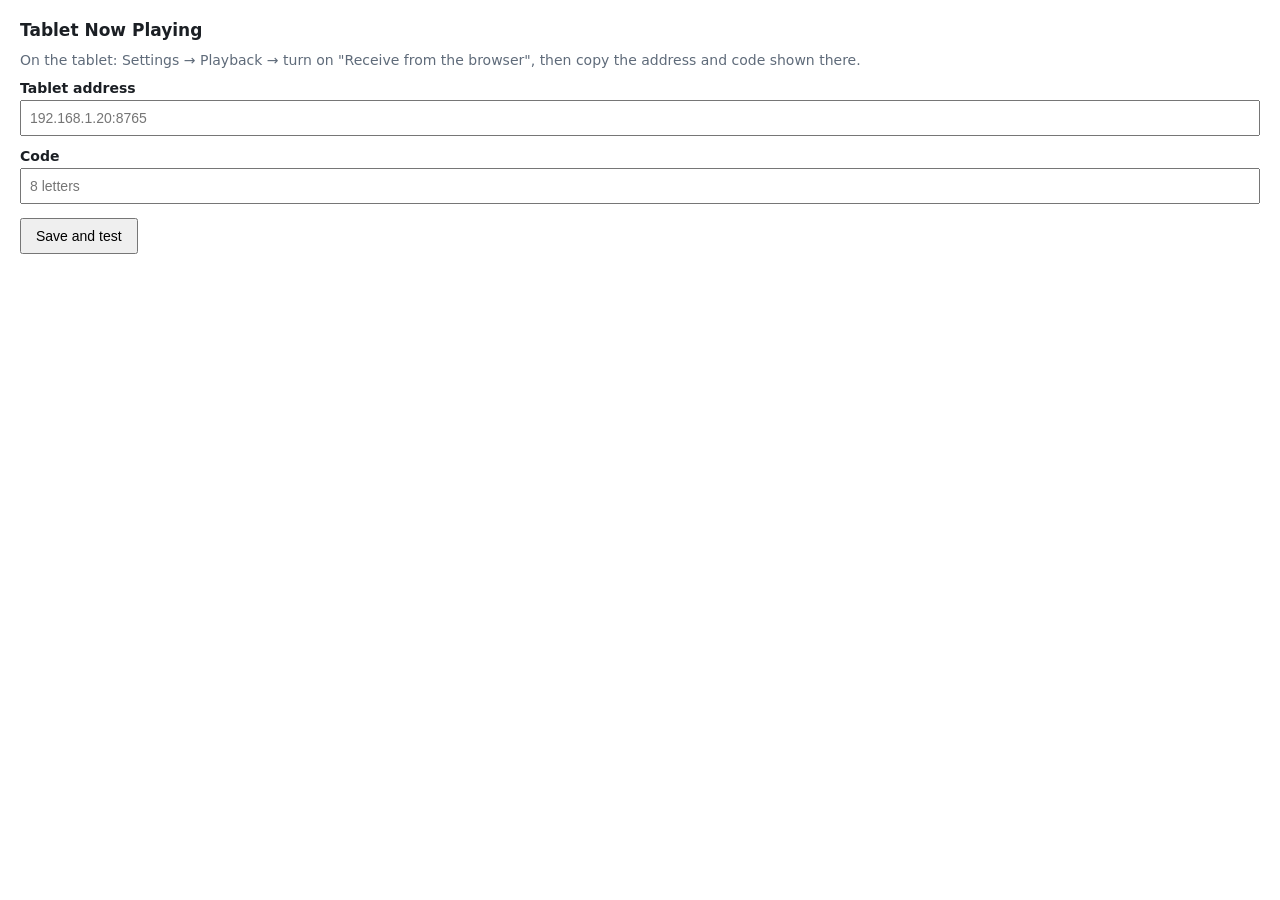
==== browser-extension/options.html @ ab753714 "Extension: commit options.html (was ignored by *.html) Co-Authored-By: Claude Sonnet 5.5 <noreply@an" ====
<!doctype html>
<meta charset="utf-8">
<title>Tablet Now Playing</title>
<style>
  body { font: 14px system-ui, sans-serif; margin: 20px; min-width: 320px; color: #1b1f24; }
  h1 { font-size: 17px; margin: 0 0 12px; }
  label { display: block; margin: 12px 0 4px; font-weight: 600; }
  input { width: 100%; box-sizing: border-box; padding: 8px; font-size: 14px; }
  button { margin-top: 14px; padding: 8px 14px; font-size: 14px; cursor: pointer; }
  #status { margin-top: 12px; min-height: 1.4em; }
  p.hint { color: #5f6b7a; margin: 4px 0 0; }
</style>
<h1>Tablet Now Playing</h1>
<p class="hint">On the tablet: Settings → Playback → turn on "Receive from the browser", then copy the address and code shown there.</p>
<label for="address">Tablet address</label>
<input id="address" placeholder="192.168.1.20:8765" autocomplete="off">
<label for="token">Code</label>
<input id="token" placeholder="8 letters" autocomplete="off">
<button id="save">Save and test</button>
<div id="status"></div>
<script src="options.js"></script>
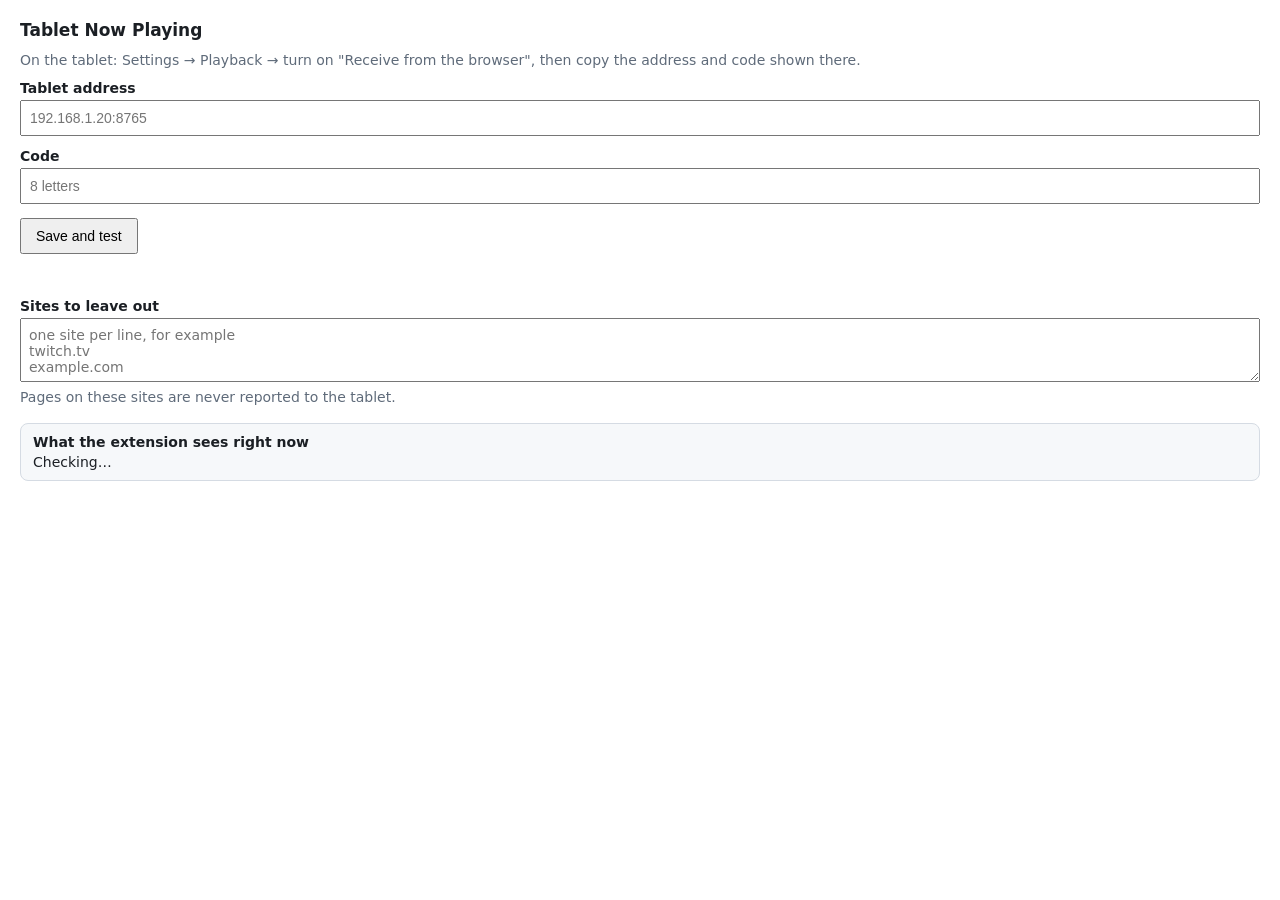
==== commit b643fbaa: "Browser extension 1.2: Netflix support, Media Session bridge, shadow DOM, ignore list, status; table" ====
--- a/browser-extension/options.html
+++ b/browser-extension/options.html
@@ -9,6 +9,9 @@
   button { margin-top: 14px; padding: 8px 14px; font-size: 14px; cursor: pointer; }
   #status { margin-top: 12px; min-height: 1.4em; }
   p.hint { color: #5f6b7a; margin: 4px 0 0; }
+  textarea { width: 100%; box-sizing: border-box; padding: 8px; font-size: 14px; min-height: 64px; font-family: inherit; }
+  #now { margin-top: 18px; padding: 10px 12px; border: 1px solid #d5dbe3; border-radius: 8px; background: #f6f8fa; }
+  #now b { display: block; margin-bottom: 4px; }
 </style>
 <h1>Tablet Now Playing</h1>
 <p class="hint">On the tablet: Settings → Playback → turn on "Receive from the browser", then copy the address and code shown there.</p>
@@ -18,4 +21,8 @@
 <input id="token" placeholder="8 letters" autocomplete="off">
 <button id="save">Save and test</button>
 <div id="status"></div>
+<label for="ignore">Sites to leave out</label>
+<textarea id="ignore" placeholder="one site per line, for example&#10;twitch.tv&#10;example.com"></textarea>
+<p class="hint">Pages on these sites are never reported to the tablet.</p>
+<div id="now"><b>What the extension sees right now</b><span id="nowText">Checking…</span></div>
 <script src="options.js"></script>
